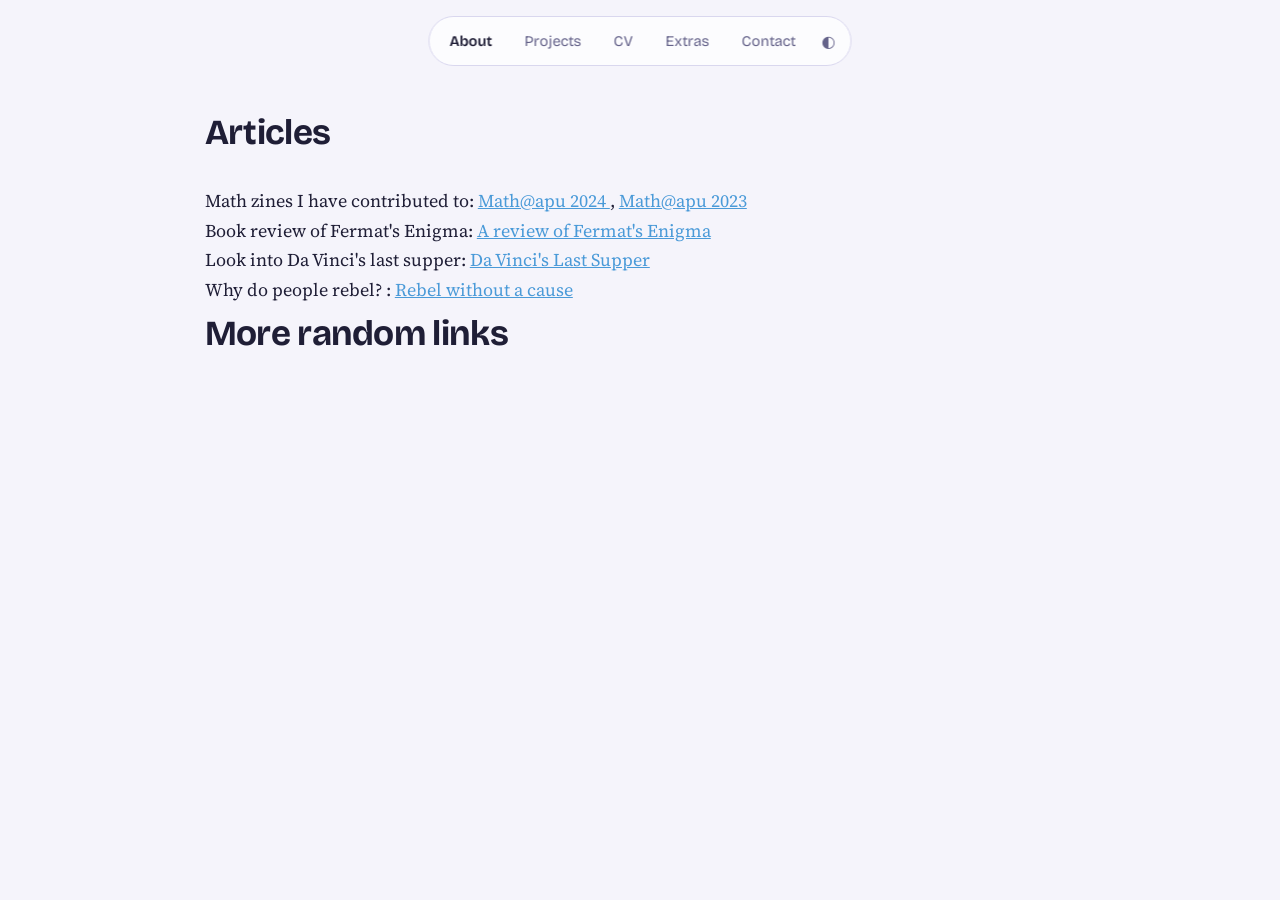
==== Blog.html @ aaefe4dc "Update Blog.html" ====
<!DOCTYPE html>
<html lang="en"><head><meta charset="utf-8">
<meta name="viewport" content="width=device-width, initial-scale=1">
<title>Some extras</title>
<meta name="description" content="Academic website of Your Name: complex systems research.">
<link rel="preconnect" href="https://fonts.googleapis.com"><link href="https://fonts.googleapis.com/css2?family=Bricolage+Grotesque:wght@500;600;700&family=Source+Serif+4&display=swap" rel="stylesheet"><link rel="stylesheet" href="style.css"></head>
<nav class="bar" aria-label="Main"><a class="brand" href="index.html">About</a><a href="projects.html">Projects</a><a href="cv.html">CV</a><a href="Blog.html">Extras</a><a href="contact.html">Contact</a><button id="theme" aria-label="Toggle light or dark theme">◐</button></nav>
<main><h2>Articles</h2>
  Math zines I have contributed to: <a href="https://drive.google.com/file/d/14qFoLBMln-vmp68km7HeTqBORkdo1Bzv/view?usp=drive_link" target="_blank">Math@apu 2024 </a>, <a href="https://drive.google.com/file/d/1JA2osIP1SuXnyjCg2UVs_BwhMyN4rOVM/view?usp=drive_link" target="_blank">Math@apu 2023 </a> <br>
  Book review of Fermat's Enigma: <a href="book_review_Kashish_Jaswani.pdf" target="_blank">A review of Fermat's Enigma</a> <br>
  Look into Da Vinci's last supper: <a href="TheLastSupper.pdf" target="_blank">Da Vinci's Last Supper</a> <br>
  Why do people rebel? : <a href="Rebel_blog.pdf" target="_blank">Rebel without a cause</a> <br>
  <h2>More random links</h2></main>
<script src="theme.js"></script></body></html>
---- style.css ----
:root{
  --bg:#f5f4fb; --ink:#1f1e36; --muted:#65638a; --line:#d9d7ee; --card:rgba(255,255,255,.7);
  --c1:#8f7bf0; --c2:#2fb592; --c3:#f08a55; --c4:#e5679b; --c5:#4a9ad8; --c6:#5cb85c; --c7:#d9a826; --c8:#b25fe0;
}
:root[data-theme="dark"]{
  --bg:#17162b; --ink:#eceaf8; --muted:#a09fc4; --line:#323156; --card:rgba(30,29,56,.7);
  --c1:#b8a9ff; --c2:#9be8d0; --c3:#ffc3a0; --c4:#ffb3d1; --c5:#9fd3ff; --c6:#b5e8a0; --c7:#ffe08a; --c8:#e0b3ff;
}
*{box-sizing:border-box}
body{margin:0;background:var(--bg);color:var(--ink);font:18px/1.65 "Source Serif 4",Georgia,serif;min-height:100vh}
#net{position:fixed;inset:0;width:100%;height:100%;z-index:0}
.bar{position:fixed;top:1rem;left:50%;transform:translateX(-50%);z-index:5;display:flex;align-items:center;gap:.2rem;
  padding:.35rem;border:1px solid var(--line);border-radius:99px;background:var(--card);backdrop-filter:blur(10px);
  max-width:calc(100vw - 1rem);overflow-x:auto;font-family:"Bricolage Grotesque",system-ui,sans-serif;font-size:.92rem}
.bar a{color:var(--muted);text-decoration:none;padding:.4rem .9rem;border-radius:99px;white-space:nowrap}
.bar a:hover{color:var(--ink)}
.bar a.brand{color:var(--ink);font-weight:600}
.bar a[aria-current="page"]{background:var(--ink);color:var(--bg)}
.bar a:focus-visible,#theme:focus-visible{outline:2px solid var(--c5);outline-offset:1px}
#theme{background:none;border:0;color:var(--muted);cursor:pointer;width:2rem;height:2rem;border-radius:50%;font-size:1rem}
main{position:relative;z-index:1;padding:6.5rem clamp(1.2rem,6vw,5rem) 4rem;max-width:64rem;margin:0 auto}
h1,h2,h3{font-family:"Bricolage Grotesque",system-ui,sans-serif}
h1{font-weight:700;font-size:clamp(3.4rem,11vw,8.5rem);line-height:.92;letter-spacing:-.04em;margin:0}
h2{font-size:2.2rem;letter-spacing:-.02em;margin:0 0 1.5rem}
h3{font-size:1.1rem;margin:0}
.home{max-width:none;min-height:100vh;display:grid;grid-template-columns:1.2fr 1fr;gap:2rem 4rem;align-items:end;padding-bottom:5vh}
.about{max-width:30rem;padding:1.4rem 1.6rem;border:1px solid var(--line);border-radius:1.2rem;background:var(--card);backdrop-filter:blur(8px)}
.about p{margin:0 0 .9rem}.about p:last-child{margin:0}
.role{font:600 1rem "Bricolage Grotesque",sans-serif;color:var(--muted);margin:1.2rem 0 0}
.item{padding:1rem 1.2rem;margin:0 0 1rem;max-width:40rem;border:1px solid var(--line);border-left:5px solid var(--c1);border-radius:.8rem;background:var(--card);backdrop-filter:blur(8px)}
.item:nth-of-type(2n){border-left-color:var(--c2)}.item:nth-of-type(3n){border-left-color:var(--c3)}.item:nth-of-type(4n){border-left-color:var(--c4)}
.item p{margin:.15rem 0;color:var(--muted)}.when{font-size:.9rem}
a{color:var(--c5)}
.hint{position:fixed;right:1rem;bottom:.8rem;z-index:2;font:.8rem "Bricolage Grotesque",sans-serif;color:var(--muted)}
@media (max-width:760px){.home{grid-template-columns:1fr;align-items:start;padding-top:6rem}}
.hint button{font:inherit;color:var(--ink);background:none;border:0;border-bottom:1px solid var(--muted);cursor:pointer;padding:0}
/* ===== CV PAGE ===== */

/* ===== CV PAGE ===== */

main#cv-container {
  position: relative;
  z-index: 1;

  width: 100%;
  max-width: none;

  margin: 0;
  padding: 7rem 20px 40px;

  display: flex;
  justify-content: center;
  align-items: flex-start;

  box-sizing: border-box;
}

iframe#cv-pdf {
  display: block;

  width: 900px;
  height: 1200px;

  max-width: 100%;

  margin: 0;
  padding: 0;

  border: none;

  background: white;

  box-shadow: 0 4px 20px rgba(0, 0, 0, 0.12);
}
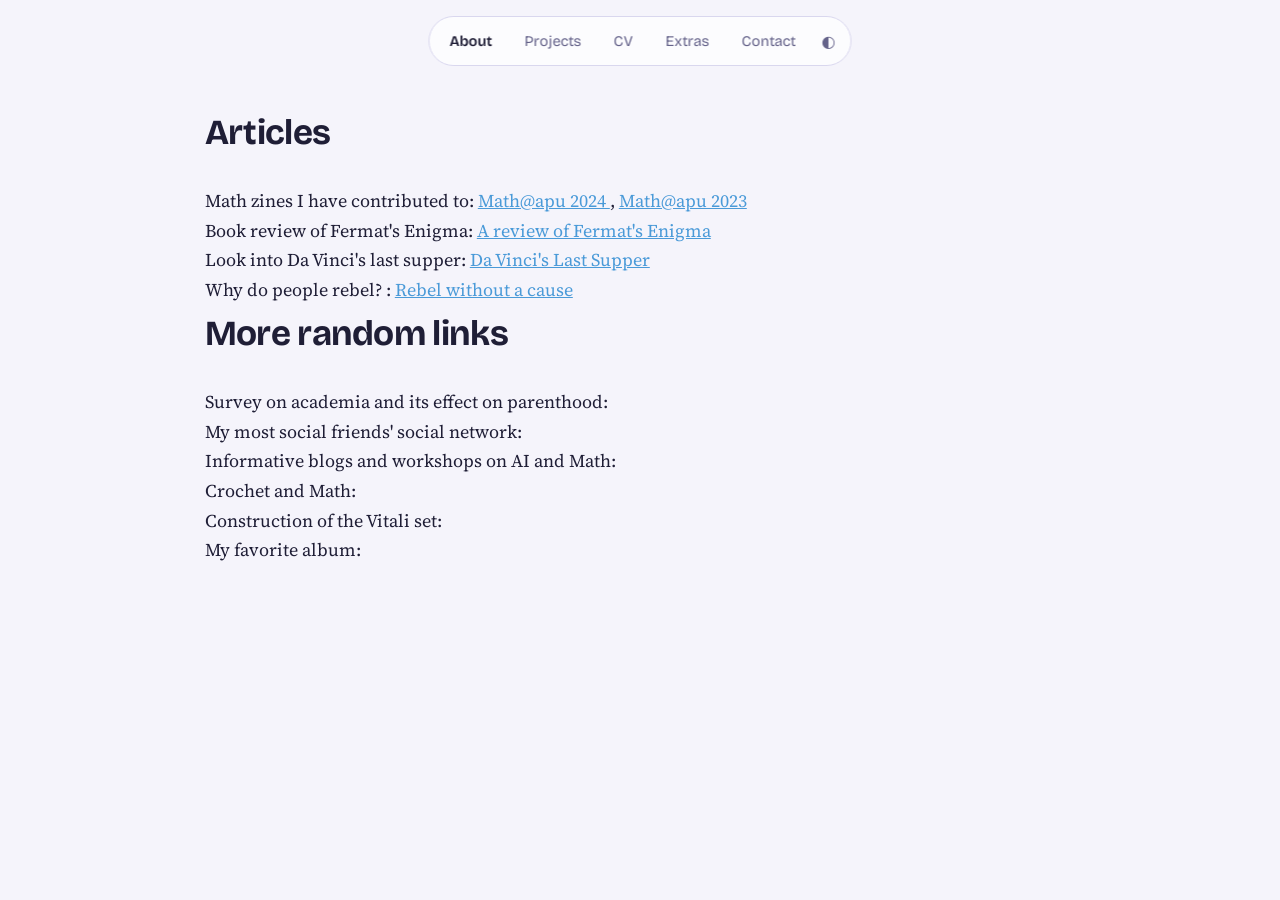
==== commit c6551a6f: "Update Blog.html" ====
--- a/Blog.html
+++ b/Blog.html
@@ -10,5 +10,12 @@
   Book review of Fermat's Enigma: <a href="book_review_Kashish_Jaswani.pdf" target="_blank">A review of Fermat's Enigma</a> <br>
   Look into Da Vinci's last supper: <a href="TheLastSupper.pdf" target="_blank">Da Vinci's Last Supper</a> <br>
   Why do people rebel? : <a href="Rebel_blog.pdf" target="_blank">Rebel without a cause</a> <br>
-  <h2>More random links</h2></main>
+  <h2>More random links</h2>
+  Survey on academia and its effect on parenthood: <br>
+  My most social friends' social network: <br>
+  Informative blogs and workshops on AI and Math: <br>
+  Crochet and Math: <br>
+  Construction of the Vitali set: <br>
+  My favorite album: <br>
+</main>
 <script src="theme.js"></script></body></html>
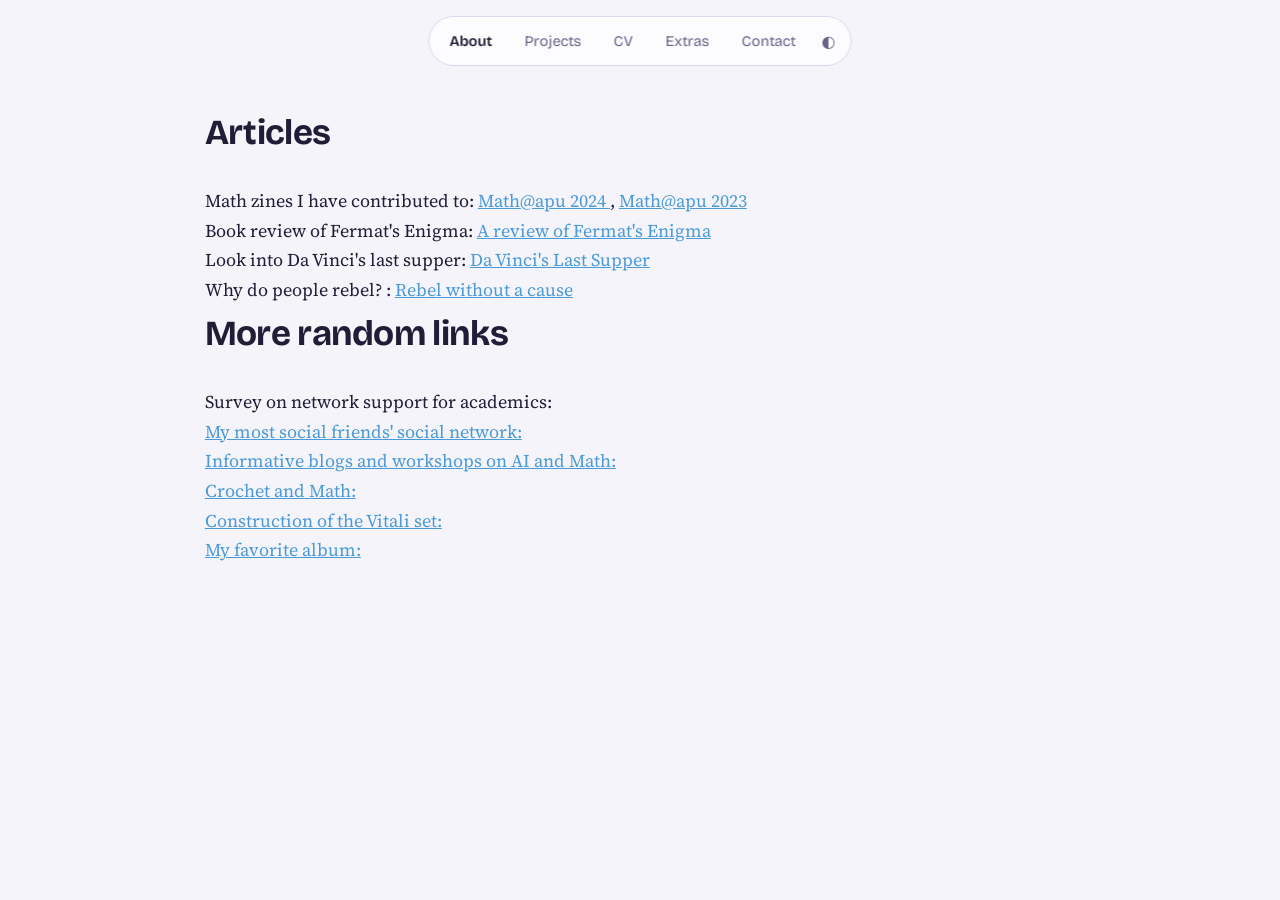
==== commit 881b51aa: "Update Blog.html" ====
--- a/Blog.html
+++ b/Blog.html
@@ -11,11 +11,11 @@
   Look into Da Vinci's last supper: <a href="TheLastSupper.pdf" target="_blank">Da Vinci's Last Supper</a> <br>
   Why do people rebel? : <a href="Rebel_blog.pdf" target="_blank">Rebel without a cause</a> <br>
   <h2>More random links</h2>
-  Survey on academia and its effect on parenthood: <br>
+  Survey on network support for academics: <a href="https://link.webropolsurveys.com/Participation/Public/19a15ed6-c1c9-459f-b6f2-f25ccf461ae6?displayId=Fin3721543" target="_blank"><br>
   My most social friends' social network: <br>
-  Informative blogs and workshops on AI and Math: <br>
+  Informative blogs and workshops on AI and Math: <a href="https://proofsandprompts.com/" target="_blank"> <br>
   Crochet and Math: <br>
-  Construction of the Vitali set: <br>
-  My favorite album: <br>
+  Construction of the Vitali set: <a href="https://www.youtube.com/watch?v=hs3eDa3_DzU" target="_blank"><br>
+  My favorite album: <a href="https://open.spotify.com/album/396EJBtUzseofX2YCBJVvM" target="_blank"><br>
 </main>
 <script src="theme.js"></script></body></html>
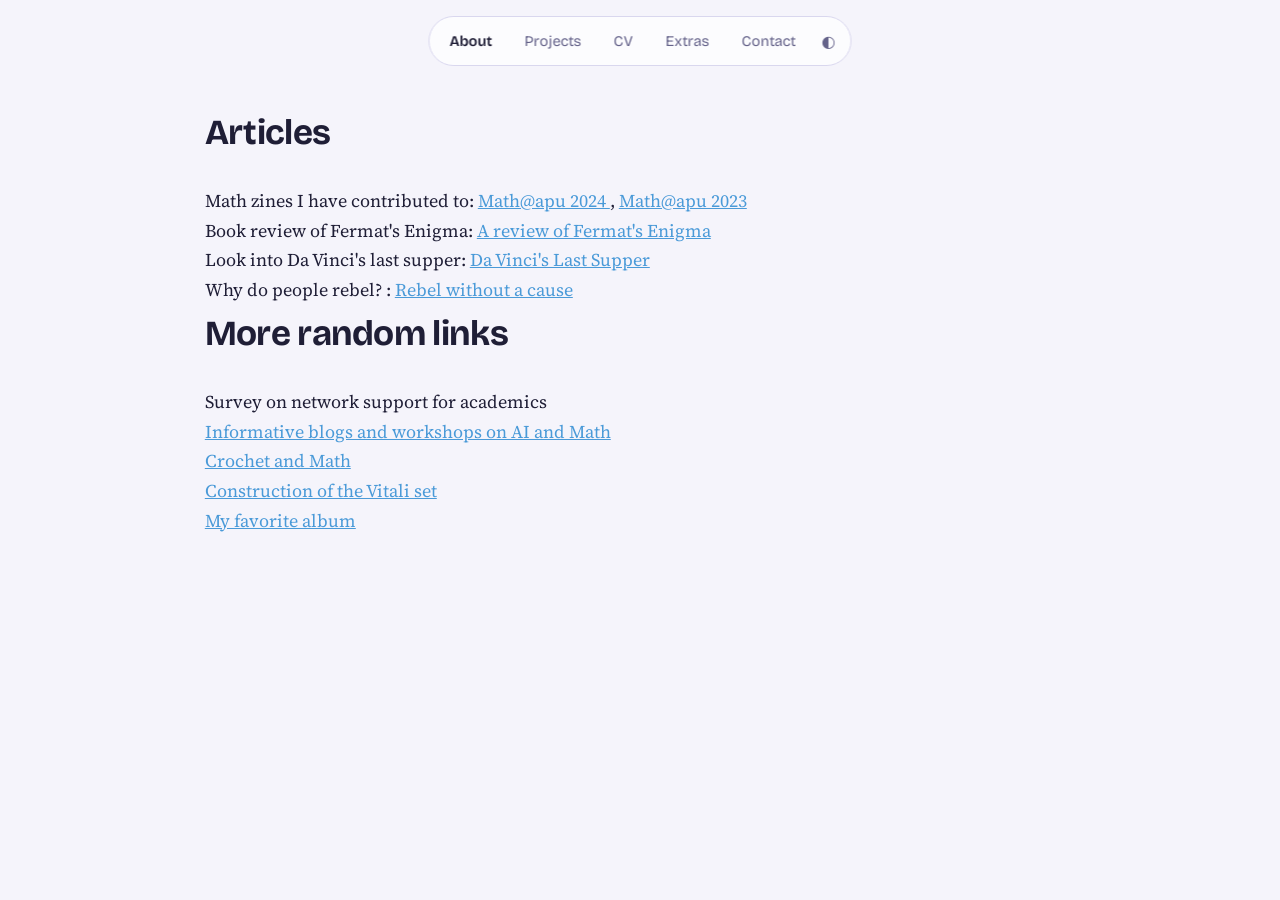
==== commit bda28b61: "Update Blog.html" ====
--- a/Blog.html
+++ b/Blog.html
@@ -11,11 +11,10 @@
   Look into Da Vinci's last supper: <a href="TheLastSupper.pdf" target="_blank">Da Vinci's Last Supper</a> <br>
   Why do people rebel? : <a href="Rebel_blog.pdf" target="_blank">Rebel without a cause</a> <br>
   <h2>More random links</h2>
-  Survey on network support for academics: <a href="https://link.webropolsurveys.com/Participation/Public/19a15ed6-c1c9-459f-b6f2-f25ccf461ae6?displayId=Fin3721543" target="_blank"><br>
-  My most social friends' social network: <br>
-  Informative blogs and workshops on AI and Math: <a href="https://proofsandprompts.com/" target="_blank"> <br>
-  Crochet and Math: <br>
-  Construction of the Vitali set: <a href="https://www.youtube.com/watch?v=hs3eDa3_DzU" target="_blank"><br>
-  My favorite album: <a href="https://open.spotify.com/album/396EJBtUzseofX2YCBJVvM" target="_blank"><br>
+  Survey on network support for academics <a href="https://link.webropolsurveys.com/Participation/Public/19a15ed6-c1c9-459f-b6f2-f25ccf461ae6?displayId=Fin3721543" target="_blank"><br>
+  Informative blogs and workshops on AI and Math <a href="https://proofsandprompts.com/" target="_blank"> <br>
+  Crochet and Math <br>
+  Construction of the Vitali set <a href="https://www.youtube.com/watch?v=hs3eDa3_DzU" target="_blank"><br>
+  My favorite album <a href="https://open.spotify.com/album/396EJBtUzseofX2YCBJVvM" target="_blank"><br>
 </main>
 <script src="theme.js"></script></body></html>
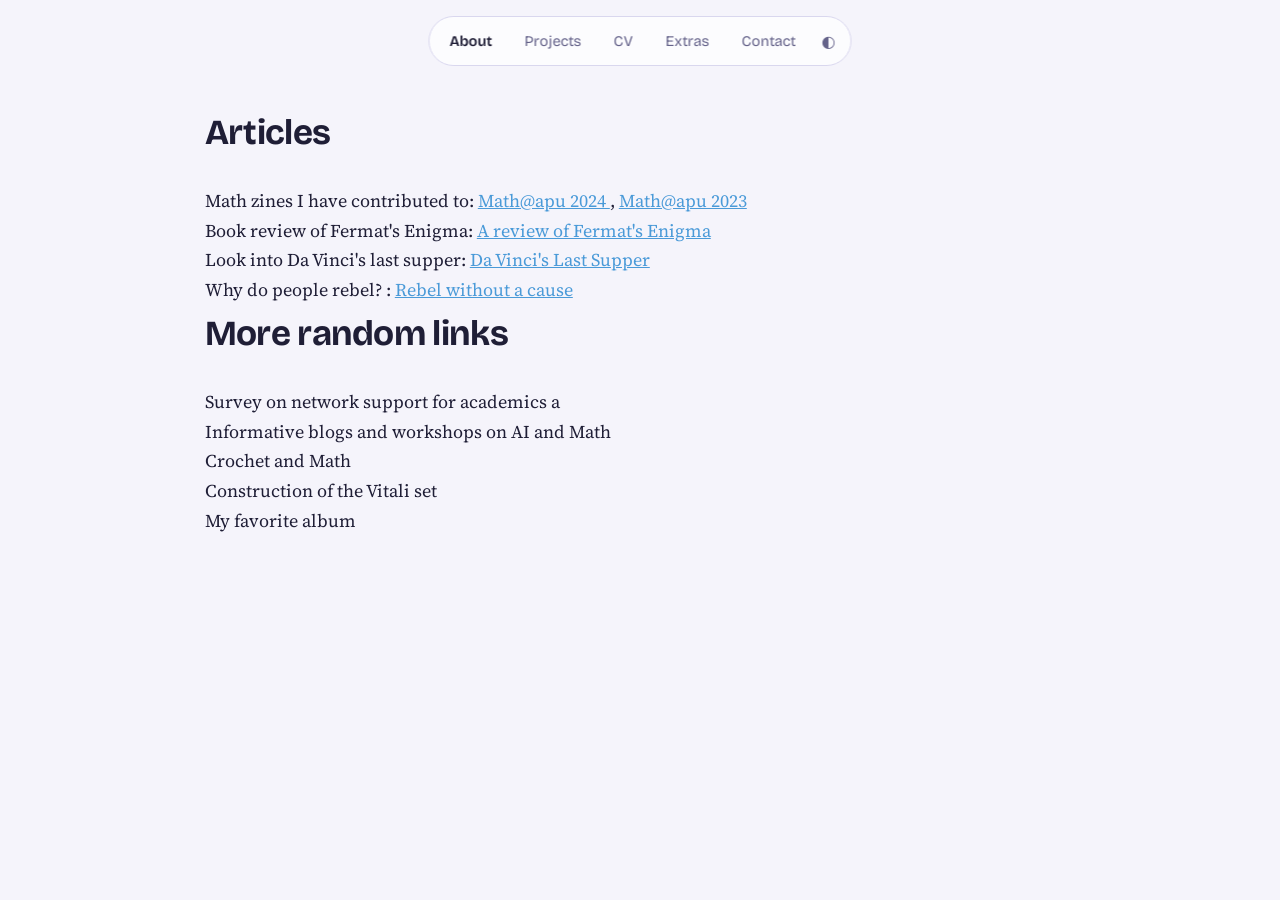
==== commit 2279b92b: "Update Blog.html" ====
--- a/Blog.html
+++ b/Blog.html
@@ -11,10 +11,10 @@
   Look into Da Vinci's last supper: <a href="TheLastSupper.pdf" target="_blank">Da Vinci's Last Supper</a> <br>
   Why do people rebel? : <a href="Rebel_blog.pdf" target="_blank">Rebel without a cause</a> <br>
   <h2>More random links</h2>
-  Survey on network support for academics <a href="https://link.webropolsurveys.com/Participation/Public/19a15ed6-c1c9-459f-b6f2-f25ccf461ae6?displayId=Fin3721543" target="_blank"><br>
-  Informative blogs and workshops on AI and Math <a href="https://proofsandprompts.com/" target="_blank"> <br>
-  Crochet and Math <br>
-  Construction of the Vitali set <a href="https://www.youtube.com/watch?v=hs3eDa3_DzU" target="_blank"><br>
-  My favorite album <a href="https://open.spotify.com/album/396EJBtUzseofX2YCBJVvM" target="_blank"><br>
+  Survey on network support for academics <a href="https://link.webropolsurveys.com/Participation/Public/19a15ed6-c1c9-459f-b6f2-f25ccf461ae6?displayId=Fin3721543" target="_blank"></a>a<br>
+  Informative blogs and workshops on AI and Math <a href="https://proofsandprompts.com/" target="_blank"> </a><br>
+  Crochet and Math <a href = "https://arxiv.org/html/2508.10597v1" target="_blank"></a><br>
+  Construction of the Vitali set <a href="https://www.youtube.com/watch?v=hs3eDa3_DzU" target="_blank"></a><br>
+  My favorite album <a href="https://open.spotify.com/album/396EJBtUzseofX2YCBJVvM" target="_blank"></a><br>
 </main>
 <script src="theme.js"></script></body></html>
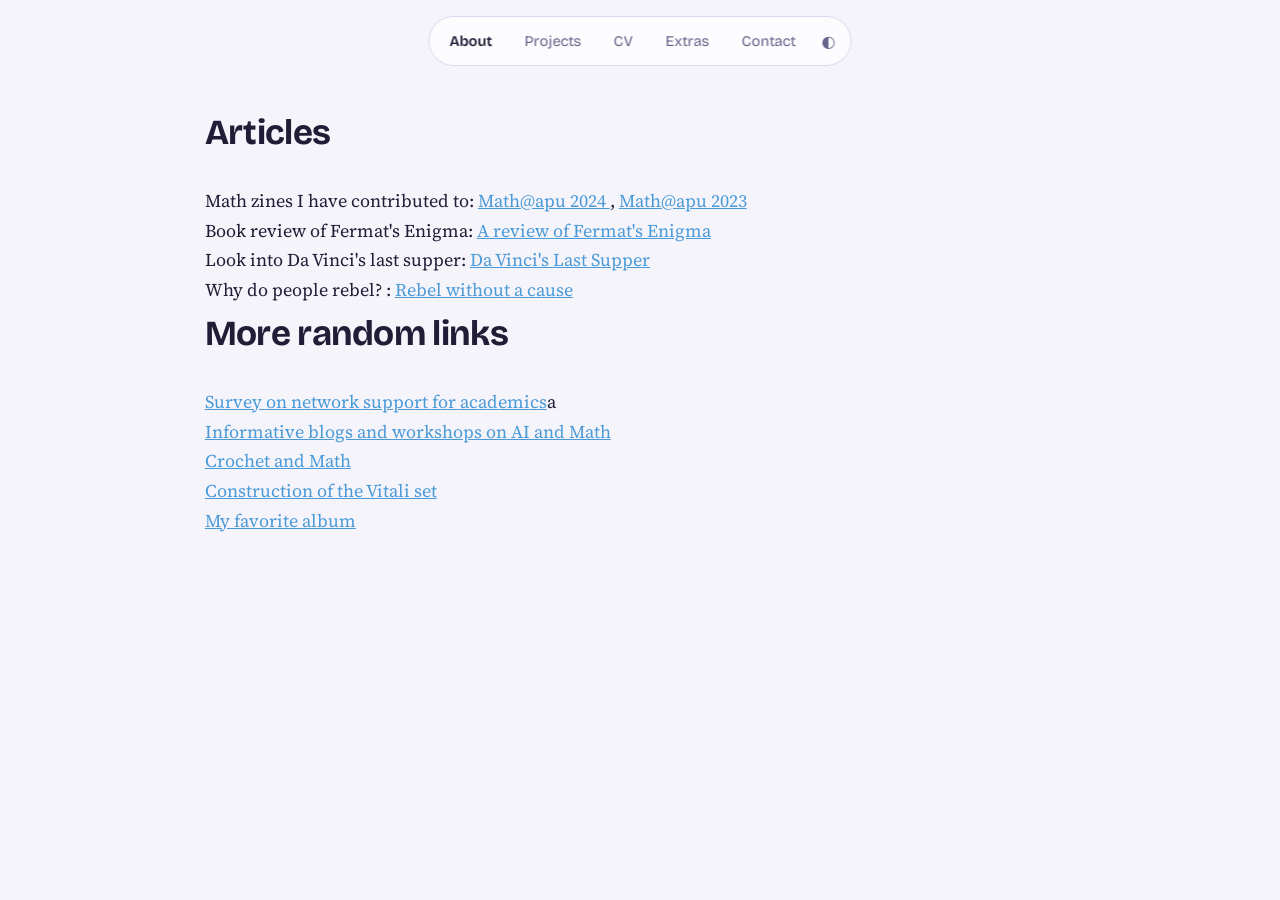
==== commit 1f3bae02: "Update Blog.html" ====
--- a/Blog.html
+++ b/Blog.html
@@ -11,10 +11,10 @@
   Look into Da Vinci's last supper: <a href="TheLastSupper.pdf" target="_blank">Da Vinci's Last Supper</a> <br>
   Why do people rebel? : <a href="Rebel_blog.pdf" target="_blank">Rebel without a cause</a> <br>
   <h2>More random links</h2>
-  Survey on network support for academics <a href="https://link.webropolsurveys.com/Participation/Public/19a15ed6-c1c9-459f-b6f2-f25ccf461ae6?displayId=Fin3721543" target="_blank"></a>a<br>
-  Informative blogs and workshops on AI and Math <a href="https://proofsandprompts.com/" target="_blank"> </a><br>
-  Crochet and Math <a href = "https://arxiv.org/html/2508.10597v1" target="_blank"></a><br>
-  Construction of the Vitali set <a href="https://www.youtube.com/watch?v=hs3eDa3_DzU" target="_blank"></a><br>
-  My favorite album <a href="https://open.spotify.com/album/396EJBtUzseofX2YCBJVvM" target="_blank"></a><br>
+  <a href="https://link.webropolsurveys.com/Participation/Public/19a15ed6-c1c9-459f-b6f2-f25ccf461ae6?displayId=Fin3721543" target="_blank">Survey on network support for academics</a>a<br>
+  <a href="https://proofsandprompts.com/" target="_blank"> Informative blogs and workshops on AI and Math </a><br>
+  <a href = "https://arxiv.org/html/2508.10597v1" target="_blank"> Crochet and Math </a><br>
+  <a href="https://www.youtube.com/watch?v=hs3eDa3_DzU" target="_blank">Construction of the Vitali set </a><br>
+  <a href="https://open.spotify.com/album/396EJBtUzseofX2YCBJVvM" target="_blank">My favorite album </a><br>
 </main>
 <script src="theme.js"></script></body></html>
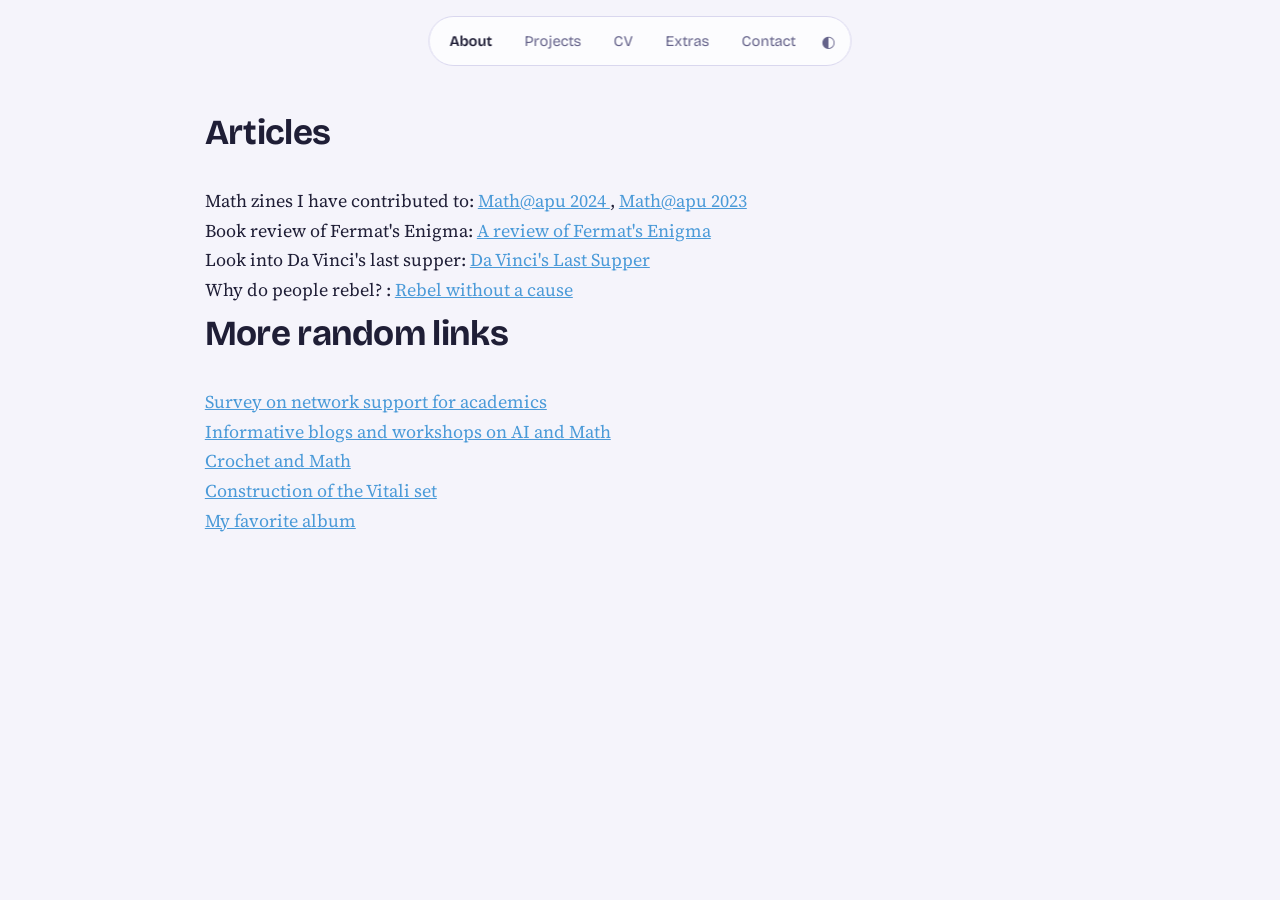
==== commit 6b8f41c9: "Update Blog.html" ====
--- a/Blog.html
+++ b/Blog.html
@@ -11,7 +11,7 @@
   Look into Da Vinci's last supper: <a href="TheLastSupper.pdf" target="_blank">Da Vinci's Last Supper</a> <br>
   Why do people rebel? : <a href="Rebel_blog.pdf" target="_blank">Rebel without a cause</a> <br>
   <h2>More random links</h2>
-  <a href="https://link.webropolsurveys.com/Participation/Public/19a15ed6-c1c9-459f-b6f2-f25ccf461ae6?displayId=Fin3721543" target="_blank">Survey on network support for academics</a>a<br>
+  <a href="https://link.webropolsurveys.com/Participation/Public/19a15ed6-c1c9-459f-b6f2-f25ccf461ae6?displayId=Fin3721543" target="_blank">Survey on network support for academics</a><br>
   <a href="https://proofsandprompts.com/" target="_blank"> Informative blogs and workshops on AI and Math </a><br>
   <a href = "https://arxiv.org/html/2508.10597v1" target="_blank"> Crochet and Math </a><br>
   <a href="https://www.youtube.com/watch?v=hs3eDa3_DzU" target="_blank">Construction of the Vitali set </a><br>
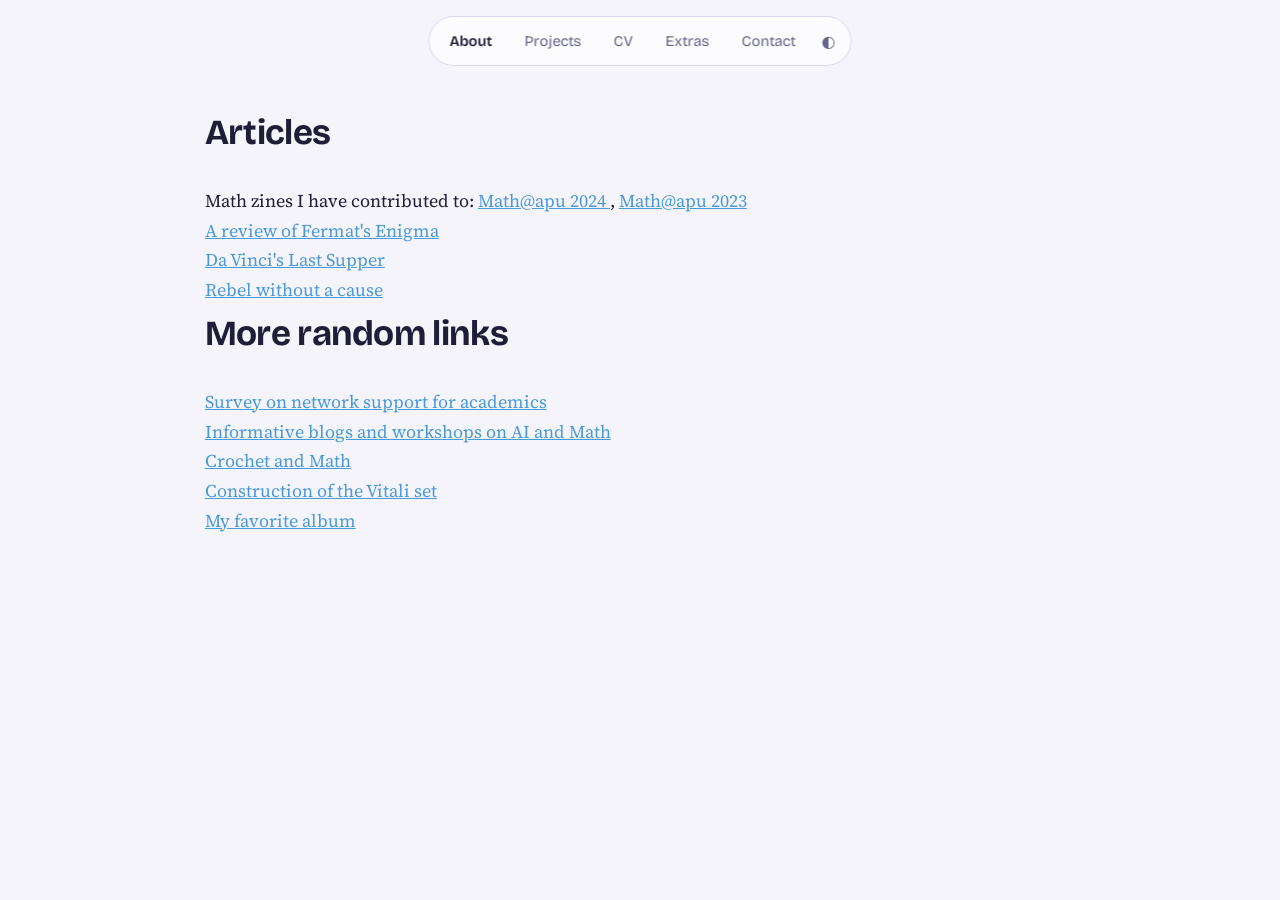
==== commit 78f91786: "Update Blog.html" ====
--- a/Blog.html
+++ b/Blog.html
@@ -7,9 +7,9 @@
 <nav class="bar" aria-label="Main"><a class="brand" href="index.html">About</a><a href="projects.html">Projects</a><a href="cv.html">CV</a><a href="Blog.html">Extras</a><a href="contact.html">Contact</a><button id="theme" aria-label="Toggle light or dark theme">◐</button></nav>
 <main><h2>Articles</h2>
   Math zines I have contributed to: <a href="https://drive.google.com/file/d/14qFoLBMln-vmp68km7HeTqBORkdo1Bzv/view?usp=drive_link" target="_blank">Math@apu 2024 </a>, <a href="https://drive.google.com/file/d/1JA2osIP1SuXnyjCg2UVs_BwhMyN4rOVM/view?usp=drive_link" target="_blank">Math@apu 2023 </a> <br>
-  Book review of Fermat's Enigma: <a href="book_review_Kashish_Jaswani.pdf" target="_blank">A review of Fermat's Enigma</a> <br>
-  Look into Da Vinci's last supper: <a href="TheLastSupper.pdf" target="_blank">Da Vinci's Last Supper</a> <br>
-  Why do people rebel? : <a href="Rebel_blog.pdf" target="_blank">Rebel without a cause</a> <br>
+  <a href="book_review_Kashish_Jaswani.pdf" target="_blank">A review of Fermat's Enigma</a> <br>
+  <a href="TheLastSupper.pdf" target="_blank">Da Vinci's Last Supper</a> <br>
+  <a href="Rebel_blog.pdf" target="_blank">Rebel without a cause</a> <br>
   <h2>More random links</h2>
   <a href="https://link.webropolsurveys.com/Participation/Public/19a15ed6-c1c9-459f-b6f2-f25ccf461ae6?displayId=Fin3721543" target="_blank">Survey on network support for academics</a><br>
   <a href="https://proofsandprompts.com/" target="_blank"> Informative blogs and workshops on AI and Math </a><br>
